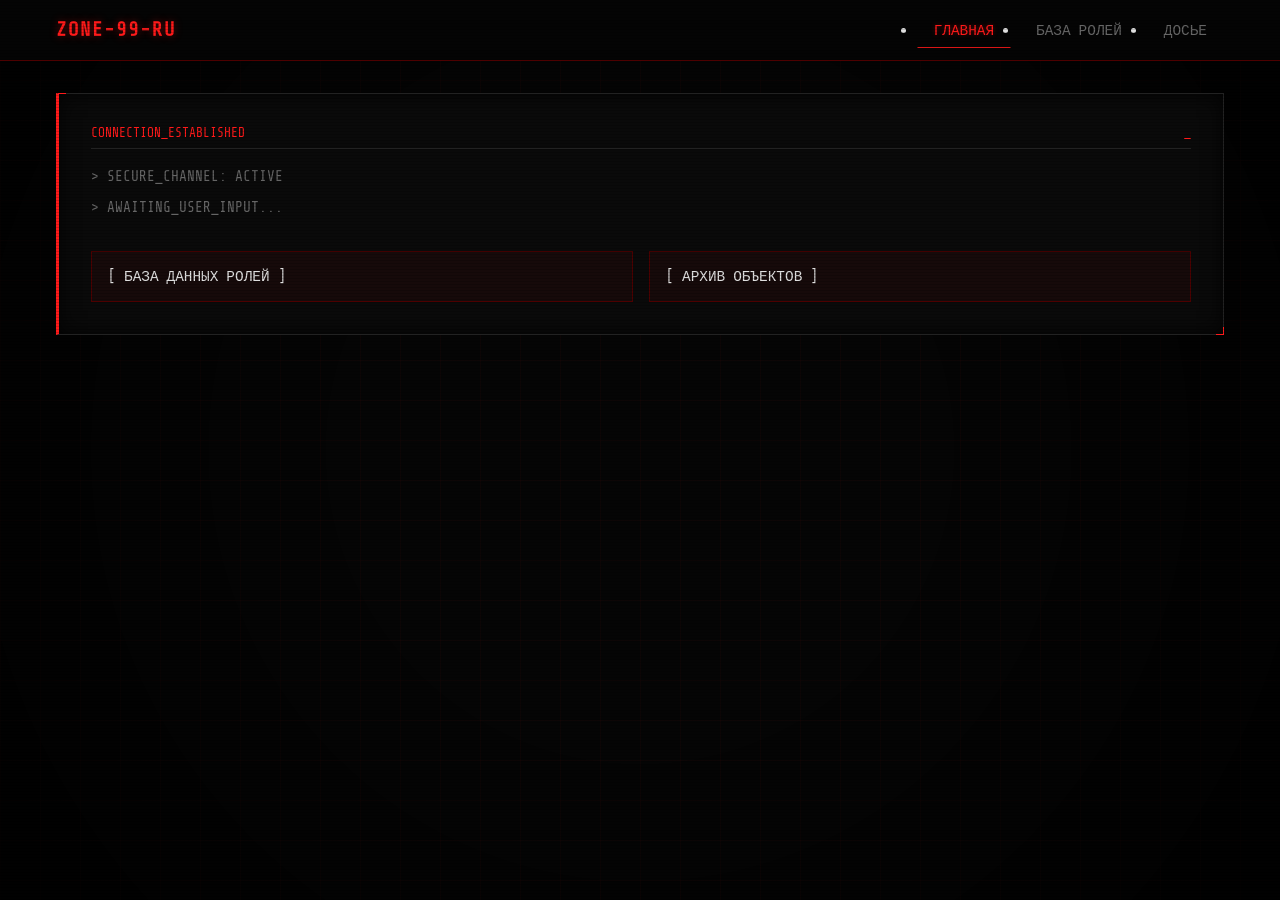
==== index.html @ b1416a74 "Add files via upload" ====
<!DOCTYPE html>
<html lang="ru">
<head>
  <meta charset="UTF-8">
  <meta name="viewport" content="width=device-width, initial-scale=1.0">
  <title>ZONE-99-RU // Терминал</title>
  <link rel="stylesheet" href="css/style.css">
  <!-- Подключение шрифта для SCI-FI стиля -->
  <link href="https://fonts.googleapis.com/css2?family=Share+Tech+Mono&display=swap" rel="stylesheet">
</head>
<body>

  <header>
    <div class="container header-inner">
      <div class="logo" data-target="home">ZONE-99-RU</div>
      <button class="menu-toggle" aria-label="Открыть меню" aria-expanded="false">≡</button>
      <nav aria-label="Основная навигация">
        <ul class="nav-list">
          <li><button class="nav-link active" data-target="home">Главная</button></li>
          <li><button class="nav-link" data-target="roles">База ролей</button></li>
          <li><button class="nav-link" data-target="dossier">Досье</button></li>
        </ul>
      </nav>
    </div>
  </header>

  <main class="container main-content">
    
    <!-- ГЛАВНАЯ -->
    <section id="home" class="page-section active">
      <div class="panel terminal-panel">
        <div class="terminal-header">
          <span>CONNECTION_ESTABLISHED</span>
          <span class="blink">_</span>
        </div>
        <div class="terminal-body">
          <p class="mono-text dim">> SECURE_CHANNEL: ACTIVE</p>
          <p class="mono-text dim">> AWAITING_USER_INPUT...</p>
          
          <div class="nav-buttons-grid">
            <button class="btn strict-btn" data-target="roles">[ БАЗА ДАННЫХ РОЛЕЙ ]</button>
            <button class="btn strict-btn" data-target="dossier">[ АРХИВ ОБЪЕКТОВ ]</button>
          </div>
        </div>
      </div>
    </section>

    <!-- СПИСОК РОЛЕЙ -->
    <section id="roles" class="page-section">
      <div class="panel">
        <h2 class="section-title">// OPERATORS_DATABASE</h2>
        <div class="list-container">
          <div class="list-item" data-target="role-details">
            <div class="list-info">
              <span class="list-id">#A7-X9</span>
              <span class="list-name">VECTOR</span>
            </div>
            <span class="list-status active-status">ONLINE</span>
          </div>
          <div class="list-item disabled">
            <div class="list-info">
              <span class="list-id">#B2-K4</span>
              <span class="list-name">ECHO</span>
            </div>
            <span class="list-status">OFFLINE</span>
          </div>
          <div class="list-item disabled">
            <div class="list-info">
              <span class="list-id">#C9-M1</span>
              <span class="list-name">CHAOS</span>
            </div>
            <span class="list-status">TERMINATED</span>
          </div>
        </div>
      </div>
    </section>

    <!-- ДЕТАЛИ РОЛИ (Слева вкладки, справа контент) -->
    <section id="role-details" class="page-section">
      <div class="panel" style="margin-bottom: var(--space-md);">
        <div style="display: flex; justify-content: space-between; align-items: center;">
          <h1 class="section-title" style="margin: 0; border: none;">OPERATOR: VECTOR</h1>
          <button class="btn strict-btn small-btn" data-target="roles">[ НАЗАД ]</button>
        </div>
      </div>

      <div class="role-layout">
        <!-- Вертикальный список вкладок слева -->
        <div class="tabs-sidebar" role="tablist" aria-label="Информация о роли">
          <button class="tab-btn active" role="tab" id="tab-1" aria-controls="panel-1" aria-selected="true">01. Общие данные</button>
          <button class="tab-btn" role="tab" id="tab-2" aria-controls="panel-2" aria-selected="false" tabindex="-1">02. Снаряжение</button>
          <button class="tab-btn" role="tab" id="tab-3" aria-controls="panel-3" aria-selected="false" tabindex="-1">03. Модификации</button>
          <button class="tab-btn" role="tab" id="tab-4" aria-controls="panel-4" aria-selected="false" tabindex="-1">04. Психопрофиль</button>
          <button class="tab-btn" role="tab" id="tab-5" aria-controls="panel-5" aria-selected="false" tabindex="-1">05. История</button>
          <button class="tab-btn" role="tab" id="tab-6" aria-controls="panel-6" aria-selected="false" tabindex="-1">06. Задачи</button>
          <button class="tab-btn" role="tab" id="tab-7" aria-controls="panel-7" aria-selected="false" tabindex="-1">07. Протоколы</button>
          <button class="tab-btn" role="tab" id="tab-8" aria-controls="panel-8" aria-selected="false" tabindex="-1">08. Связь</button>
        </div>

        <!-- Контент по центру -->
        <div class="tabs-content-area">
          <div class="tab-content active panel" role="tabpanel" id="panel-1" aria-labelledby="tab-1">
            <h2 class="section-title">// ОБЩИЕ ДАННЫЕ</h2>
            <p class="mono-text placeholder-text">[ ДАННЫЕ ОТСУТСТВУЮТ ]</p>
            <p class="mono-text placeholder-text">[ ОЖИДАНИЕ СИНХРОНИЗАЦИИ... ]</p>
          </div>
          <div class="tab-content panel" role="tabpanel" id="panel-2" aria-labelledby="tab-2" hidden>
            <h2 class="section-title">// СНАРЯЖЕНИЕ</h2>
            <p class="mono-text placeholder-text">[ ДОСТУП ЗАПРЕЩЕН ]</p>
          </div>
          <div class="tab-content panel" role="tabpanel" id="panel-3" aria-labelledby="tab-3" hidden>
            <h2 class="section-title">// МОДИФИКАЦИИ</h2>
            <p class="mono-text placeholder-text">[ ОШИБКА ЧТЕНИЯ ДАННЫХ ]</p>
          </div>
          <div class="tab-content panel" role="tabpanel" id="panel-4" aria-labelledby="tab-4" hidden>
            <h2 class="section-title">// ПСИХОПРОФИЛЬ</h2>
            <p class="mono-text placeholder-text">[ СЕКТОР ЗАСЕКРЕЧЕН ]</p>
          </div>
          <div class="tab-content panel" role="tabpanel" id="panel-5" aria-labelledby="tab-5" hidden>
            <h2 class="section-title">// ИСТОРИЯ</h2>
            <p class="mono-text placeholder-text">[ АРХИВ ПУСТ ]</p>
          </div>
          <div class="tab-content panel" role="tabpanel" id="panel-6" aria-labelledby="tab-6" hidden>
            <h2 class="section-title">// ЗАДАЧИ</h2>
            <p class="mono-text placeholder-text">[ НЕТ АКТИВНЫХ КОНТРАКТОВ ]</p>
          </div>
          <div class="tab-content panel" role="tabpanel" id="panel-7" aria-labelledby="tab-7" hidden>
            <h2 class="section-title">// ПРОТОКОЛЫ</h2>
            <p class="mono-text placeholder-text">[ ПРОТОКОЛЫ НЕ ЗАГРУЖЕНЫ ]</p>
          </div>
          <div class="tab-content panel" role="tabpanel" id="panel-8" aria-labelledby="tab-8" hidden>
            <h2 class="section-title">// СВЯЗЬ</h2>
            <p class="mono-text placeholder-text">[ КАНАЛ НЕДОСТУПЕН ]</p>
          </div>
        </div>
      </div>
    </section>

    <!-- ДОСЬЕ ОБЪЕКТА -->
    <section id="dossier" class="page-section">
      <div class="panel">
        <h2 class="section-title">// ДОСЬЕ ОБЪЕКТА</h2>
        <div class="dossier-body">
          <p class="mono-text"><span class="dim">ID:</span> [ ДАННЫЕ ОТСУТСТВУЮТ ]</p>
          <p class="mono-text"><span class="dim">КЛАСС:</span> [ ДАННЫЕ ОТСУТСТВУЮТ ]</p>
          <p class="mono-text"><span class="dim">ОПИСАНИЕ:</span> [ ФАЙЛ ПОВРЕЖДЕН ]</p>
        </div>
        <div style="margin-top: var(--space-xl);">
          <button class="btn strict-btn" data-target="home">[ ВОЗВРАТ ]</button>
        </div>
      </div>
    </section>

  </main>

  <script src="js/main.js"></script>
</body>
</html>
---- css/style.css ----
@import url('https://fonts.googleapis.com/css2?family=Share+Tech+Mono&display=swap');

:root {
  --bg-base: #050505;
  --bg-panel: #0a0a0a;
  --border-color: #222;
  
  /* SCI-FI / Cyberpunk палитра */
  --accent-main: #ff1a1a;
  --accent-glow: rgba(255, 26, 26, 0.4);
  --accent-dim: #4d0000;
  
  --text-primary: #e0e0e0;
  --text-secondary: #666;
  
  --space-sm: 0.5rem;
  --space-md: 1rem;
  --space-lg: 2rem;
  
  --font-mono: 'Share Tech Mono', 'Courier New', monospace;
  --transition: all 0.2s ease-in-out;
}

*, *::before, *::after {
  box-sizing: border-box;
  margin: 0;
  padding: 0;
}

body {
  background-color: var(--bg-base);
  color: var(--text-primary);
  font-family: var(--font-mono);
  min-height: 100vh;
  display: flex;
  flex-direction: column;
  overflow-x: hidden;
  /* Текстура линий и фоновый шум */
  background-image: 
    linear-gradient(rgba(255, 26, 26, 0.03) 1px, transparent 1px),
    linear-gradient(90deg, rgba(255, 26, 26, 0.03) 1px, transparent 1px);
  background-size: 40px 40px;
  position: relative;
}

/* Пульсация фона (очень легкая) */
body::before {
  content: "";
  position: fixed;
  inset: 0;
  background: radial-gradient(circle at 50% 50%, transparent 40%, rgba(0,0,0,0.8) 100%);
  pointer-events: none;
  z-index: 1;
  animation: bgPulse 4s infinite alternate;
}

@keyframes bgPulse {
  0% { opacity: 0.7; }
  100% { opacity: 1; }
}

/* Сканлайны */
body::after {
  content: "";
  position: fixed;
  inset: 0;
  pointer-events: none;
  background: repeating-linear-gradient(
    0deg,
    rgba(0, 0, 0, 0.15),
    rgba(0, 0, 0, 0.15) 1px,
    transparent 1px,
    transparent 3px
  );
  z-index: 999;
}

.container {
  max-width: 1200px;
  margin: 0 auto;
  padding: 0 var(--space-md);
  width: 100%;
  position: relative;
  z-index: 2;
}

/* Header */
header {
  border-bottom: 1px solid var(--accent-dim);
  background: rgba(5, 5, 5, 0.9);
  position: sticky;
  top: 0;
  z-index: 100;
  backdrop-filter: blur(5px);
}

.header-inner {
  display: flex;
  justify-content: space-between;
  align-items: center;
  height: 60px;
}

.logo {
  font-size: 1.2rem;
  font-weight: 700;
  letter-spacing: 2px;
  color: var(--accent-main);
  text-shadow: 0 0 8px var(--accent-glow);
  cursor: pointer;
}

.nav-list {
  display: flex;
  gap: var(--space-sm);
}

.nav-link {
  background: none;
  border: 1px solid transparent;
  color: var(--text-secondary);
  font-family: var(--font-mono);
  font-size: 0.9rem;
  text-transform: uppercase;
  cursor: pointer;
  padding: var(--space-sm) var(--space-md);
  transition: var(--transition);
}

.nav-link:hover, .nav-link.active {
  color: var(--accent-main);
  border-bottom: 1px solid var(--accent-main);
  text-shadow: 0 0 5px var(--accent-glow);
}

.menu-toggle {
  display: none;
  background: none;
  border: none;
  color: var(--accent-main);
  font-size: 1.5rem;
  cursor: pointer;
}

/* Основной контент */
.main-content {
  flex: 1;
  padding: var(--space-lg) var(--space-md);
}

.page-section {
  display: none;
  animation: fadeIn 0.3s ease;
}

.page-section.active {
  display: block;
}

@keyframes fadeIn {
  from { opacity: 0; transform: translateY(5px); }
  to { opacity: 1; transform: translateY(0); }
}

/* Панели */
.panel {
  background: var(--bg-panel);
  border: 1px solid var(--border-color);
  padding: var(--space-lg);
  position: relative;
  box-shadow: inset 0 0 20px rgba(0,0,0,0.8);
}

/* HUD Уголки */
.panel::before, .panel::after {
  content: '';
  position: absolute;
  width: 8px;
  height: 8px;
  border: 1px solid var(--accent-main);
  transition: var(--transition);
}
.panel::before { top: -1px; left: -1px; border-right: none; border-bottom: none; }
.panel::after { bottom: -1px; right: -1px; border-left: none; border-top: none; }

.terminal-panel {
  border-left: 3px solid var(--accent-main);
}

.terminal-header {
  border-bottom: 1px solid var(--border-color);
  padding-bottom: var(--space-sm);
  margin-bottom: var(--space-md);
  font-size: 0.8rem;
  color: var(--accent-main);
  display: flex;
  justify-content: space-between;
}

.section-title {
  font-size: 1rem;
  color: var(--accent-main);
  border-bottom: 1px solid var(--accent-dim);
  padding-bottom: var(--space-sm);
  margin-bottom: var(--space-md);
  letter-spacing: 1px;
  text-transform: uppercase;
}

.mono-text { font-size: 0.9rem; margin-bottom: var(--space-sm); line-height: 1.6; }
.dim { color: var(--text-secondary); }
.placeholder-text { color: var(--accent-dim); font-style: italic; }
.blink { animation: blink 1s step-end infinite; }
@keyframes blink { 50% { opacity: 0; } }

/* Кнопки */
.nav-buttons-grid {
  display: grid;
  grid-template-columns: repeat(auto-fit, minmax(250px, 1fr));
  gap: var(--space-md);
  margin-top: var(--space-lg);
}

.btn {
  background: rgba(255, 26, 26, 0.05);
  color: var(--text-primary);
  font-family: var(--font-mono);
  font-size: 0.9rem;
  text-transform: uppercase;
  padding: var(--space-md);
  border: 1px solid var(--accent-dim);
  cursor: pointer;
  transition: var(--transition);
  text-align: left;
}

.btn:hover:not(:disabled), .btn:focus-visible {
  border-color: var(--accent-main);
  background: rgba(255, 26, 26, 0.15);
  color: #fff;
  box-shadow: 0 0 10px var(--accent-glow);
}

.small-btn {
  padding: var(--space-sm) var(--space-md);
  font-size: 0.8rem;
}

/* Списки (Роли) */
.list-container {
  display: flex;
  flex-direction: column;
  gap: 2px;
}

.list-item {
  display: flex;
  justify-content: space-between;
  align-items: center;
  padding: var(--space-md);
  background: var(--bg-base);
  border: 1px solid var(--border-color);
  cursor: pointer;
  transition: var(--transition);
}

.list-item:hover:not(.disabled) {
  border-color: var(--accent-main);
  background: rgba(255,26,26,0.05);
}

.list-item.disabled { opacity: 0.5; cursor: default; }

.list-info { display: flex; gap: var(--space-md); }
.list-id { color: var(--text-secondary); width: 80px; }
.list-name { color: var(--text-primary); }
.list-status { font-size: 0.8rem; color: var(--text-secondary); }
.active-status { color: var(--accent-main); text-shadow: 0 0 5px var(--accent-glow); }

/* --- ВЕРТИКАЛЬНЫЕ ВКЛАДКИ --- */
.role-layout {
  display: grid;
  grid-template-columns: 280px 1fr; /* Слева вкладки, справа контент */
  gap: var(--space-md);
  align-items: start;
}

.tabs-sidebar {
  display: flex;
  flex-direction: column;
  gap: 4px;
}

.tab-btn {
  background: var(--bg-panel);
  border: 1px solid var(--border-color);
  border-left: 3px solid transparent;
  color: var(--text-secondary);
  font-family: var(--font-mono);
  font-size: 0.85rem;
  padding: var(--space-sm) var(--space-md);
  cursor: pointer;
  transition: var(--transition);
  text-align: left;
}

.tab-btn:hover {
  color: var(--text-primary);
  background: rgba(255,255,255,0.02);
}

.tab-btn[aria-selected="true"] {
  color: var(--accent-main);
  border-color: var(--border-color);
  border-left-color: var(--accent-main);
  background: rgba(255, 26, 26, 0.05);
  text-shadow: 0 0 5px var(--accent-glow);
}

.tabs-content-area {
  min-height: 300px;
}

.tab-content {
  display: none;
  animation: fadeIn 0.3s ease;
}

.tab-content.active {
  display: block;
}

/* Адаптивность */
@media (max-width: 768px) {
  .role-layout {
    grid-template-columns: 1fr; /* На мобильных вкладки сверху */
  }
  .tabs-sidebar {
    flex-direction: row;
    overflow-x: auto;
    padding-bottom: 5px;
  }
  .tab-btn {
    white-space: nowrap;
    border-left: 1px solid var(--border-color);
    border-bottom: 3px solid transparent;
  }
  .tab-btn[aria-selected="true"] {
    border-left-color: var(--border-color);
    border-bottom-color: var(--accent-main);
  }
  
  .menu-toggle { display: block; }
  .nav-list {
    display: none;
    flex-direction: column;
    position: absolute;
    top: 60px; left: 0; right: 0;
    background: var(--bg-base);
    border-bottom: 1px solid var(--border-color);
    padding: var(--space-md);
  }
  .nav-list.open { display: flex; }
}

@media (prefers-reduced-motion: reduce) {
  body::before { animation: none; }
  *, *::before, *::after {
    animation-duration: 0.01ms !important;
    transition-duration: 0.01ms !important;
  }
}
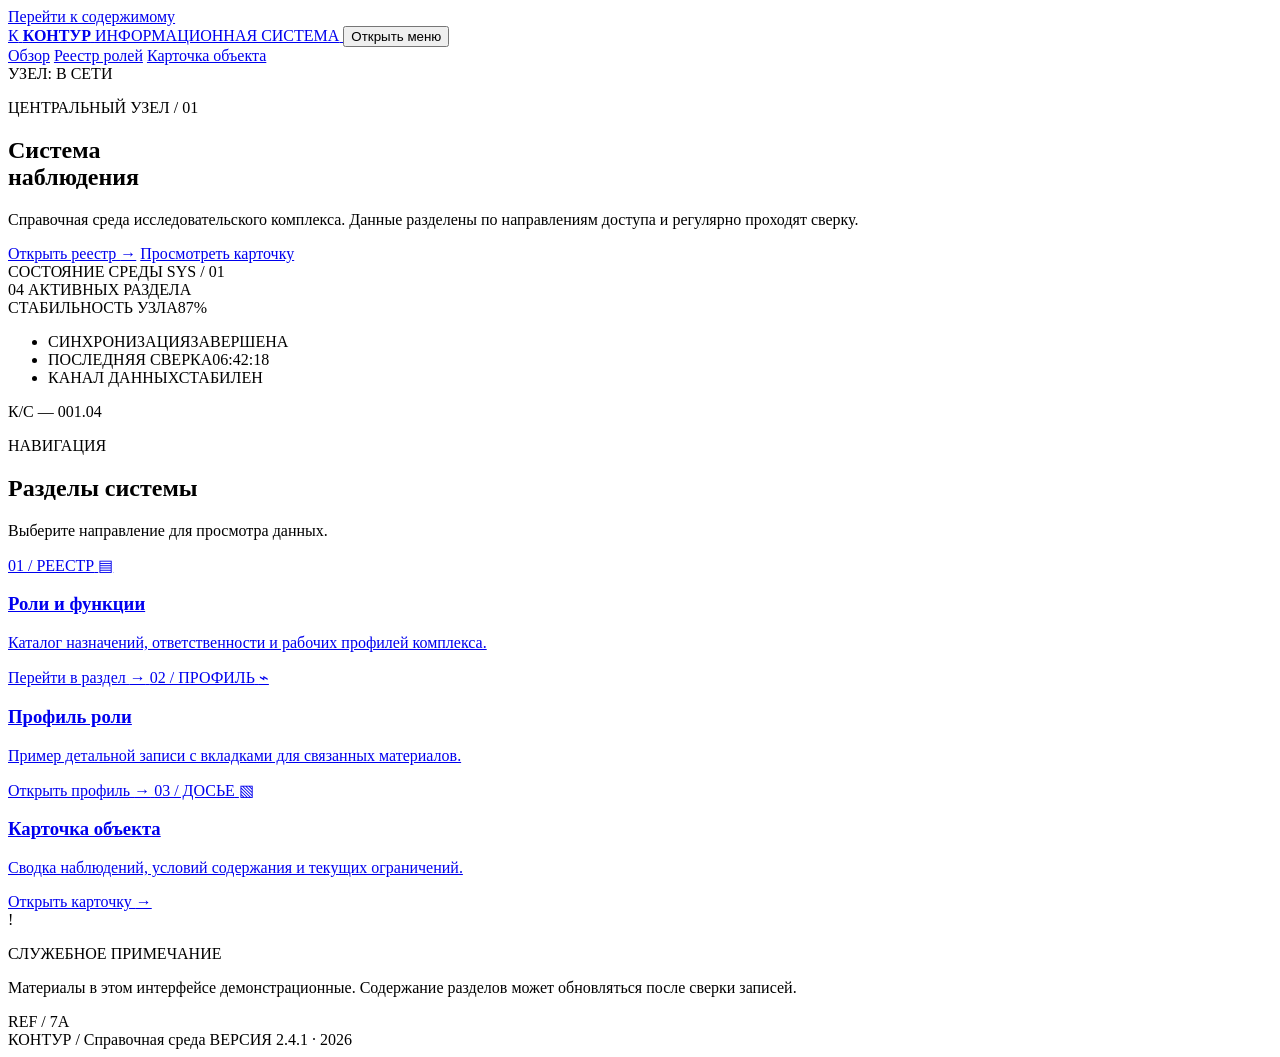
==== commit 60efd6f5: "Версия 1" ====
--- a/index.html
+++ b/index.html
@@ -1,158 +1,140 @@
-<!DOCTYPE html>
+<!doctype html>
 <html lang="ru">
 <head>
-  <meta charset="UTF-8">
-  <meta name="viewport" content="width=device-width, initial-scale=1.0">
-  <title>ZONE-99-RU // Терминал</title>
-  <link rel="stylesheet" href="css/style.css">
-  <!-- Подключение шрифта для SCI-FI стиля -->
-  <link href="https://fonts.googleapis.com/css2?family=Share+Tech+Mono&display=swap" rel="stylesheet">
+  <meta charset="utf-8">
+  <meta name="viewport" content="width=device-width, initial-scale=1">
+  <meta name="theme-color" content="#090909">
+  <meta name="description" content="Справочная система исследовательского комплекса «Контур».">
+  <title>Контур — центральный узел</title>
+  <link rel="stylesheet" href="css/styles.css">
+  <script src="js/app.js" defer></script>
 </head>
 <body>
+  <a class="skip-link" href="#main">Перейти к содержимому</a>
 
-  <header>
-    <div class="container header-inner">
-      <div class="logo" data-target="home">ZONE-99-RU</div>
-      <button class="menu-toggle" aria-label="Открыть меню" aria-expanded="false">≡</button>
-      <nav aria-label="Основная навигация">
-        <ul class="nav-list">
-          <li><button class="nav-link active" data-target="home">Главная</button></li>
-          <li><button class="nav-link" data-target="roles">База ролей</button></li>
-          <li><button class="nav-link" data-target="dossier">Досье</button></li>
-        </ul>
-      </nav>
+  <header class="site-header">
+    <a class="brand" href="index.html" aria-label="Контур — главная">
+      <span class="brand__mark" aria-hidden="true">К</span>
+      <span class="brand__text">
+        <strong>КОНТУР</strong>
+        <span>ИНФОРМАЦИОННАЯ СИСТЕМА</span>
+      </span>
+    </a>
+
+    <button class="menu-toggle" type="button" aria-expanded="false" aria-controls="primary-nav">
+      <span class="menu-toggle__icon" aria-hidden="true"></span>
+      <span class="sr-only">Открыть меню</span>
+    </button>
+
+    <nav class="site-nav" id="primary-nav" aria-label="Основная навигация">
+      <a class="site-nav__link is-current" href="index.html" aria-current="page">Обзор</a>
+      <a class="site-nav__link" href="roles.html">Реестр ролей</a>
+      <a class="site-nav__link" href="object.html">Карточка объекта</a>
+    </nav>
+
+    <div class="header-status">
+      <span class="status-dot" aria-hidden="true"></span>
+      <span>УЗЕЛ: В СЕТИ</span>
     </div>
   </header>
 
-  <main class="container main-content">
-    
-    <!-- ГЛАВНАЯ -->
-    <section id="home" class="page-section active">
-      <div class="panel terminal-panel">
-        <div class="terminal-header">
-          <span>CONNECTION_ESTABLISHED</span>
-          <span class="blink">_</span>
+  <main id="main">
+    <section class="hero page-shell">
+      <div class="hero__content">
+        <p class="eyebrow"><span class="eyebrow__line"></span> ЦЕНТРАЛЬНЫЙ УЗЕЛ / 01</p>
+        <h1>Система<br><span class="text-accent">наблюдения</span></h1>
+        <p class="hero__lead">
+          Справочная среда исследовательского комплекса. Данные разделены по
+          направлениям доступа и регулярно проходят сверку.
+        </p>
+        <div class="hero__actions">
+          <a class="button button--primary" href="roles.html">Открыть реестр <span aria-hidden="true">→</span></a>
+          <a class="button button--quiet" href="object.html">Просмотреть карточку</a>
         </div>
-        <div class="terminal-body">
-          <p class="mono-text dim">> SECURE_CHANNEL: ACTIVE</p>
-          <p class="mono-text dim">> AWAITING_USER_INPUT...</p>
-          
-          <div class="nav-buttons-grid">
-            <button class="btn strict-btn" data-target="roles">[ БАЗА ДАННЫХ РОЛЕЙ ]</button>
-            <button class="btn strict-btn" data-target="dossier">[ АРХИВ ОБЪЕКТОВ ]</button>
-          </div>
+      </div>
+
+      <aside class="hero-panel panel" aria-label="Состояние системы">
+        <div class="panel__topline">
+          <span>СОСТОЯНИЕ СРЕДЫ</span>
+          <span class="mono">SYS / 01</span>
         </div>
+        <div class="system-readout">
+          <span class="system-readout__value">04</span>
+          <span class="system-readout__label">АКТИВНЫХ РАЗДЕЛА</span>
+        </div>
+        <div class="meter" role="img" aria-label="Стабильность узла: 87 процентов">
+          <div class="meter__labels"><span>СТАБИЛЬНОСТЬ УЗЛА</span><span>87%</span></div>
+          <div class="meter__track"><span style="width: 87%"></span></div>
+        </div>
+        <ul class="status-list">
+          <li><span>СИНХРОНИЗАЦИЯ</span><span class="status-value">ЗАВЕРШЕНА</span></li>
+          <li><span>ПОСЛЕДНЯЯ СВЕРКА</span><span class="status-value">06:42:18</span></li>
+          <li><span>КАНАЛ ДАННЫХ</span><span class="status-value">СТАБИЛЕН</span></li>
+        </ul>
+        <span class="corner corner--tl" aria-hidden="true"></span>
+        <span class="corner corner--br" aria-hidden="true"></span>
+      </aside>
+
+      <div class="hero__index mono" aria-hidden="true">К/С — 001.04</div>
+    </section>
+
+    <section class="page-shell section-block" aria-labelledby="sections-title">
+      <div class="section-heading">
+        <div>
+          <p class="eyebrow"><span class="eyebrow__line"></span> НАВИГАЦИЯ</p>
+          <h2 id="sections-title">Разделы системы</h2>
+        </div>
+        <p class="section-heading__note">Выберите направление для просмотра данных.</p>
+      </div>
+
+      <div class="feature-grid">
+        <a class="feature-card panel" href="roles.html">
+          <span class="feature-card__number mono">01 / РЕЕСТР</span>
+          <span class="feature-card__icon" aria-hidden="true">▤</span>
+          <h3>Роли и функции</h3>
+          <p>Каталог назначений, ответственности и рабочих профилей комплекса.</p>
+          <span class="feature-card__link">Перейти в раздел <span aria-hidden="true">→</span></span>
+          <span class="corner corner--tl" aria-hidden="true"></span>
+          <span class="corner corner--br" aria-hidden="true"></span>
+        </a>
+
+        <a class="feature-card panel" href="role.html">
+          <span class="feature-card__number mono">02 / ПРОФИЛЬ</span>
+          <span class="feature-card__icon" aria-hidden="true">⌁</span>
+          <h3>Профиль роли</h3>
+          <p>Пример детальной записи с вкладками для связанных материалов.</p>
+          <span class="feature-card__link">Открыть профиль <span aria-hidden="true">→</span></span>
+          <span class="corner corner--tl" aria-hidden="true"></span>
+          <span class="corner corner--br" aria-hidden="true"></span>
+        </a>
+
+        <a class="feature-card panel" href="object.html">
+          <span class="feature-card__number mono">03 / ДОСЬЕ</span>
+          <span class="feature-card__icon" aria-hidden="true">▧</span>
+          <h3>Карточка объекта</h3>
+          <p>Сводка наблюдений, условий содержания и текущих ограничений.</p>
+          <span class="feature-card__link">Открыть карточку <span aria-hidden="true">→</span></span>
+          <span class="corner corner--tl" aria-hidden="true"></span>
+          <span class="corner corner--br" aria-hidden="true"></span>
+        </a>
       </div>
     </section>
 
-    <!-- СПИСОК РОЛЕЙ -->
-    <section id="roles" class="page-section">
-      <div class="panel">
-        <h2 class="section-title">// OPERATORS_DATABASE</h2>
-        <div class="list-container">
-          <div class="list-item" data-target="role-details">
-            <div class="list-info">
-              <span class="list-id">#A7-X9</span>
-              <span class="list-name">VECTOR</span>
-            </div>
-            <span class="list-status active-status">ONLINE</span>
-          </div>
-          <div class="list-item disabled">
-            <div class="list-info">
-              <span class="list-id">#B2-K4</span>
-              <span class="list-name">ECHO</span>
-            </div>
-            <span class="list-status">OFFLINE</span>
-          </div>
-          <div class="list-item disabled">
-            <div class="list-info">
-              <span class="list-id">#C9-M1</span>
-              <span class="list-name">CHAOS</span>
-            </div>
-            <span class="list-status">TERMINATED</span>
-          </div>
+    <section class="page-shell section-block">
+      <div class="notice panel">
+        <span class="notice__mark" aria-hidden="true">!</span>
+        <div>
+          <p class="eyebrow">СЛУЖЕБНОЕ ПРИМЕЧАНИЕ</p>
+          <p>Материалы в этом интерфейсе демонстрационные. Содержание разделов может обновляться после сверки записей.</p>
         </div>
+        <span class="mono notice__ref">REF / 7A</span>
       </div>
     </section>
-
-    <!-- ДЕТАЛИ РОЛИ (Слева вкладки, справа контент) -->
-    <section id="role-details" class="page-section">
-      <div class="panel" style="margin-bottom: var(--space-md);">
-        <div style="display: flex; justify-content: space-between; align-items: center;">
-          <h1 class="section-title" style="margin: 0; border: none;">OPERATOR: VECTOR</h1>
-          <button class="btn strict-btn small-btn" data-target="roles">[ НАЗАД ]</button>
-        </div>
-      </div>
-
-      <div class="role-layout">
-        <!-- Вертикальный список вкладок слева -->
-        <div class="tabs-sidebar" role="tablist" aria-label="Информация о роли">
-          <button class="tab-btn active" role="tab" id="tab-1" aria-controls="panel-1" aria-selected="true">01. Общие данные</button>
-          <button class="tab-btn" role="tab" id="tab-2" aria-controls="panel-2" aria-selected="false" tabindex="-1">02. Снаряжение</button>
-          <button class="tab-btn" role="tab" id="tab-3" aria-controls="panel-3" aria-selected="false" tabindex="-1">03. Модификации</button>
-          <button class="tab-btn" role="tab" id="tab-4" aria-controls="panel-4" aria-selected="false" tabindex="-1">04. Психопрофиль</button>
-          <button class="tab-btn" role="tab" id="tab-5" aria-controls="panel-5" aria-selected="false" tabindex="-1">05. История</button>
-          <button class="tab-btn" role="tab" id="tab-6" aria-controls="panel-6" aria-selected="false" tabindex="-1">06. Задачи</button>
-          <button class="tab-btn" role="tab" id="tab-7" aria-controls="panel-7" aria-selected="false" tabindex="-1">07. Протоколы</button>
-          <button class="tab-btn" role="tab" id="tab-8" aria-controls="panel-8" aria-selected="false" tabindex="-1">08. Связь</button>
-        </div>
-
-        <!-- Контент по центру -->
-        <div class="tabs-content-area">
-          <div class="tab-content active panel" role="tabpanel" id="panel-1" aria-labelledby="tab-1">
-            <h2 class="section-title">// ОБЩИЕ ДАННЫЕ</h2>
-            <p class="mono-text placeholder-text">[ ДАННЫЕ ОТСУТСТВУЮТ ]</p>
-            <p class="mono-text placeholder-text">[ ОЖИДАНИЕ СИНХРОНИЗАЦИИ... ]</p>
-          </div>
-          <div class="tab-content panel" role="tabpanel" id="panel-2" aria-labelledby="tab-2" hidden>
-            <h2 class="section-title">// СНАРЯЖЕНИЕ</h2>
-            <p class="mono-text placeholder-text">[ ДОСТУП ЗАПРЕЩЕН ]</p>
-          </div>
-          <div class="tab-content panel" role="tabpanel" id="panel-3" aria-labelledby="tab-3" hidden>
-            <h2 class="section-title">// МОДИФИКАЦИИ</h2>
-            <p class="mono-text placeholder-text">[ ОШИБКА ЧТЕНИЯ ДАННЫХ ]</p>
-          </div>
-          <div class="tab-content panel" role="tabpanel" id="panel-4" aria-labelledby="tab-4" hidden>
-            <h2 class="section-title">// ПСИХОПРОФИЛЬ</h2>
-            <p class="mono-text placeholder-text">[ СЕКТОР ЗАСЕКРЕЧЕН ]</p>
-          </div>
-          <div class="tab-content panel" role="tabpanel" id="panel-5" aria-labelledby="tab-5" hidden>
-            <h2 class="section-title">// ИСТОРИЯ</h2>
-            <p class="mono-text placeholder-text">[ АРХИВ ПУСТ ]</p>
-          </div>
-          <div class="tab-content panel" role="tabpanel" id="panel-6" aria-labelledby="tab-6" hidden>
-            <h2 class="section-title">// ЗАДАЧИ</h2>
-            <p class="mono-text placeholder-text">[ НЕТ АКТИВНЫХ КОНТРАКТОВ ]</p>
-          </div>
-          <div class="tab-content panel" role="tabpanel" id="panel-7" aria-labelledby="tab-7" hidden>
-            <h2 class="section-title">// ПРОТОКОЛЫ</h2>
-            <p class="mono-text placeholder-text">[ ПРОТОКОЛЫ НЕ ЗАГРУЖЕНЫ ]</p>
-          </div>
-          <div class="tab-content panel" role="tabpanel" id="panel-8" aria-labelledby="tab-8" hidden>
-            <h2 class="section-title">// СВЯЗЬ</h2>
-            <p class="mono-text placeholder-text">[ КАНАЛ НЕДОСТУПЕН ]</p>
-          </div>
-        </div>
-      </div>
-    </section>
-
-    <!-- ДОСЬЕ ОБЪЕКТА -->
-    <section id="dossier" class="page-section">
-      <div class="panel">
-        <h2 class="section-title">// ДОСЬЕ ОБЪЕКТА</h2>
-        <div class="dossier-body">
-          <p class="mono-text"><span class="dim">ID:</span> [ ДАННЫЕ ОТСУТСТВУЮТ ]</p>
-          <p class="mono-text"><span class="dim">КЛАСС:</span> [ ДАННЫЕ ОТСУТСТВУЮТ ]</p>
-          <p class="mono-text"><span class="dim">ОПИСАНИЕ:</span> [ ФАЙЛ ПОВРЕЖДЕН ]</p>
-        </div>
-        <div style="margin-top: var(--space-xl);">
-          <button class="btn strict-btn" data-target="home">[ ВОЗВРАТ ]</button>
-        </div>
-      </div>
-    </section>
-
   </main>
 
-  <script src="js/main.js"></script>
+  <footer class="site-footer page-shell">
+    <span>КОНТУР <span class="footer-muted">/ Справочная среда</span></span>
+    <span class="mono">ВЕРСИЯ 2.4.1 <span class="footer-muted">·</span> <span id="current-year">2026</span></span>
+  </footer>
 </body>
 </html>
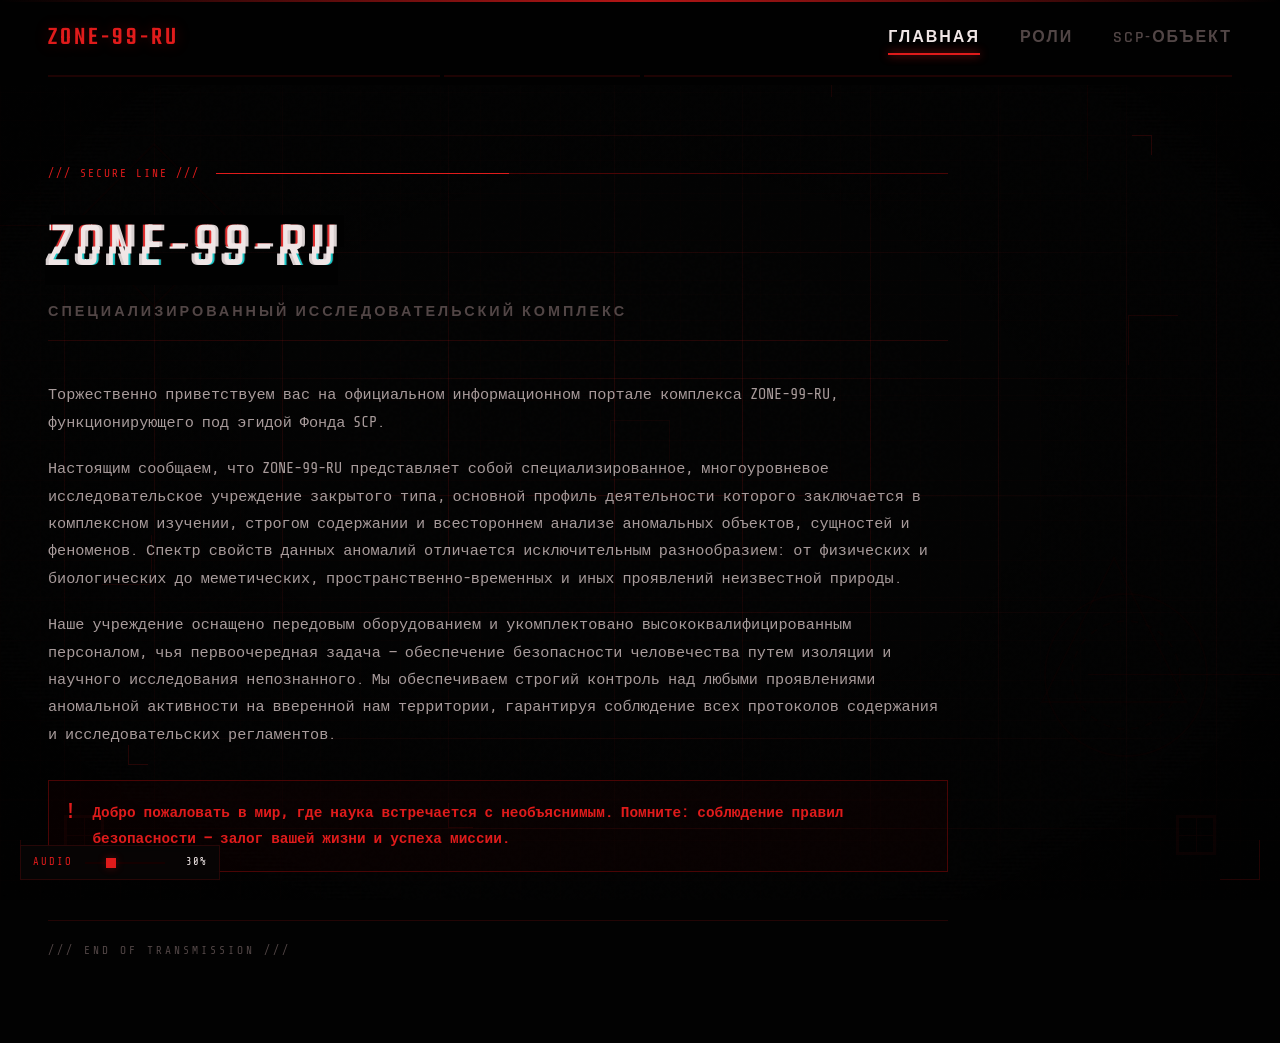
==== commit 83242749: "Add files via upload" ====
--- a/index.html
+++ b/index.html
@@ -1,140 +1,239 @@
-<!doctype html>
+<!DOCTYPE html>
 <html lang="ru">
 <head>
-  <meta charset="utf-8">
-  <meta name="viewport" content="width=device-width, initial-scale=1">
-  <meta name="theme-color" content="#090909">
-  <meta name="description" content="Справочная система исследовательского комплекса «Контур».">
-  <title>Контур — центральный узел</title>
-  <link rel="stylesheet" href="css/styles.css">
-  <script src="js/app.js" defer></script>
+    <meta charset="UTF-8">
+    <meta name="viewport" content="width=device-width, initial-scale=1.0">
+    <title>ZONE-99-RU // TERMINAL</title>
+    <link rel="icon" type="image/png" href="image-logo.png">
+    <link rel="stylesheet" href="style.css">
+    <link rel="preconnect" href="https://fonts.googleapis.com">
+    <link rel="preconnect" href="https://fonts.gstatic.com" crossorigin>
+    <link href="https://fonts.googleapis.com/css2?family=Rajdhani:wght@400;500;600;700&family=Share+Tech+Mono&family=Teko:wght@300;400;500;600;700&display=swap" rel="stylesheet">
 </head>
 <body>
-  <a class="skip-link" href="#main">Перейти к содержимому</a>
-
-  <header class="site-header">
-    <a class="brand" href="index.html" aria-label="Контур — главная">
-      <span class="brand__mark" aria-hidden="true">К</span>
-      <span class="brand__text">
-        <strong>КОНТУР</strong>
-        <span>ИНФОРМАЦИОННАЯ СИСТЕМА</span>
-      </span>
-    </a>
-
-    <button class="menu-toggle" type="button" aria-expanded="false" aria-controls="primary-nav">
-      <span class="menu-toggle__icon" aria-hidden="true"></span>
-      <span class="sr-only">Открыть меню</span>
-    </button>
-
-    <nav class="site-nav" id="primary-nav" aria-label="Основная навигация">
-      <a class="site-nav__link is-current" href="index.html" aria-current="page">Обзор</a>
-      <a class="site-nav__link" href="roles.html">Реестр ролей</a>
-      <a class="site-nav__link" href="object.html">Карточка объекта</a>
-    </nav>
-
-    <div class="header-status">
-      <span class="status-dot" aria-hidden="true"></span>
-      <span>УЗЕЛ: В СЕТИ</span>
-    </div>
-  </header>
-
-  <main id="main">
-    <section class="hero page-shell">
-      <div class="hero__content">
-        <p class="eyebrow"><span class="eyebrow__line"></span> ЦЕНТРАЛЬНЫЙ УЗЕЛ / 01</p>
-        <h1>Система<br><span class="text-accent">наблюдения</span></h1>
-        <p class="hero__lead">
-          Справочная среда исследовательского комплекса. Данные разделены по
-          направлениям доступа и регулярно проходят сверку.
-        </p>
-        <div class="hero__actions">
-          <a class="button button--primary" href="roles.html">Открыть реестр <span aria-hidden="true">→</span></a>
-          <a class="button button--quiet" href="object.html">Просмотреть карточку</a>
-        </div>
-      </div>
-
-      <aside class="hero-panel panel" aria-label="Состояние системы">
-        <div class="panel__topline">
-          <span>СОСТОЯНИЕ СРЕДЫ</span>
-          <span class="mono">SYS / 01</span>
-        </div>
-        <div class="system-readout">
-          <span class="system-readout__value">04</span>
-          <span class="system-readout__label">АКТИВНЫХ РАЗДЕЛА</span>
-        </div>
-        <div class="meter" role="img" aria-label="Стабильность узла: 87 процентов">
-          <div class="meter__labels"><span>СТАБИЛЬНОСТЬ УЗЛА</span><span>87%</span></div>
-          <div class="meter__track"><span style="width: 87%"></span></div>
-        </div>
-        <ul class="status-list">
-          <li><span>СИНХРОНИЗАЦИЯ</span><span class="status-value">ЗАВЕРШЕНА</span></li>
-          <li><span>ПОСЛЕДНЯЯ СВЕРКА</span><span class="status-value">06:42:18</span></li>
-          <li><span>КАНАЛ ДАННЫХ</span><span class="status-value">СТАБИЛЕН</span></li>
-        </ul>
-        <span class="corner corner--tl" aria-hidden="true"></span>
-        <span class="corner corner--br" aria-hidden="true"></span>
-      </aside>
-
-      <div class="hero__index mono" aria-hidden="true">К/С — 001.04</div>
-    </section>
-
-    <section class="page-shell section-block" aria-labelledby="sections-title">
-      <div class="section-heading">
-        <div>
-          <p class="eyebrow"><span class="eyebrow__line"></span> НАВИГАЦИЯ</p>
-          <h2 id="sections-title">Разделы системы</h2>
-        </div>
-        <p class="section-heading__note">Выберите направление для просмотра данных.</p>
-      </div>
-
-      <div class="feature-grid">
-        <a class="feature-card panel" href="roles.html">
-          <span class="feature-card__number mono">01 / РЕЕСТР</span>
-          <span class="feature-card__icon" aria-hidden="true">▤</span>
-          <h3>Роли и функции</h3>
-          <p>Каталог назначений, ответственности и рабочих профилей комплекса.</p>
-          <span class="feature-card__link">Перейти в раздел <span aria-hidden="true">→</span></span>
-          <span class="corner corner--tl" aria-hidden="true"></span>
-          <span class="corner corner--br" aria-hidden="true"></span>
-        </a>
-
-        <a class="feature-card panel" href="role.html">
-          <span class="feature-card__number mono">02 / ПРОФИЛЬ</span>
-          <span class="feature-card__icon" aria-hidden="true">⌁</span>
-          <h3>Профиль роли</h3>
-          <p>Пример детальной записи с вкладками для связанных материалов.</p>
-          <span class="feature-card__link">Открыть профиль <span aria-hidden="true">→</span></span>
-          <span class="corner corner--tl" aria-hidden="true"></span>
-          <span class="corner corner--br" aria-hidden="true"></span>
-        </a>
-
-        <a class="feature-card panel" href="object.html">
-          <span class="feature-card__number mono">03 / ДОСЬЕ</span>
-          <span class="feature-card__icon" aria-hidden="true">▧</span>
-          <h3>Карточка объекта</h3>
-          <p>Сводка наблюдений, условий содержания и текущих ограничений.</p>
-          <span class="feature-card__link">Открыть карточку <span aria-hidden="true">→</span></span>
-          <span class="corner corner--tl" aria-hidden="true"></span>
-          <span class="corner corner--br" aria-hidden="true"></span>
-        </a>
-      </div>
-    </section>
-
-    <section class="page-shell section-block">
-      <div class="notice panel">
-        <span class="notice__mark" aria-hidden="true">!</span>
-        <div>
-          <p class="eyebrow">СЛУЖЕБНОЕ ПРИМЕЧАНИЕ</p>
-          <p>Материалы в этом интерфейсе демонстрационные. Содержание разделов может обновляться после сверки записей.</p>
-        </div>
-        <span class="mono notice__ref">REF / 7A</span>
-      </div>
-    </section>
-  </main>
-
-  <footer class="site-footer page-shell">
-    <span>КОНТУР <span class="footer-muted">/ Справочная среда</span></span>
-    <span class="mono">ВЕРСИЯ 2.4.1 <span class="footer-muted">·</span> <span id="current-year">2026</span></span>
-  </footer>
+    <audio id="bg-music" loop>
+        <source src="background-music.mp3" type="audio/mpeg">
+        Ваш браузер не поддерживает аудио.
+    </audio>
+
+    <div class="audio-control" id="audio-control">
+        <div class="audio-label">AUDIO</div>
+        <input type="range" id="volume-slider" min="0" max="100" value="30" class="volume-slider">
+        <div class="volume-value" id="volume-value">30%</div>
+    </div>
+
+    <div class="hud-background" aria-hidden="true">
+        <div class="hud-grid-base"></div>
+        
+        <div class="hud-vertical-bars">
+            <div class="v-bar" style="left: 5%; animation-duration: 18s; animation-delay: 0s;"></div>
+            <div class="v-bar" style="left: 12%; animation-duration: 25s; animation-delay: -2s;"></div>
+            <div class="v-bar" style="left: 22%; animation-duration: 15s; animation-delay: -5s;"></div>
+            <div class="v-bar" style="left: 35%; animation-duration: 30s; animation-delay: -1s;"></div>
+            <div class="v-bar" style="left: 48%; animation-duration: 20s; animation-delay: -7s;"></div>
+            <div class="v-bar" style="left: 58%; animation-duration: 22s; animation-delay: -3s;"></div>
+            <div class="v-bar" style="left: 68%; animation-duration: 17s; animation-delay: -9s;"></div>
+            <div class="v-bar" style="left: 78%; animation-duration: 28s; animation-delay: -4s;"></div>
+            <div class="v-bar" style="left: 88%; animation-duration: 19s; animation-delay: -6s;"></div>
+            <div class="v-bar" style="left: 95%; animation-duration: 24s; animation-delay: -8s;"></div>
+        </div>
+
+        <div class="hud-horizontal-bars">
+            <div class="h-bar" style="top: 8%; animation-duration: 20s; animation-delay: 0s;"></div>
+            <div class="h-bar" style="top: 15%; animation-duration: 15s; animation-delay: -3s;"></div>
+            <div class="h-bar" style="top: 28%; animation-duration: 25s; animation-delay: -1s;"></div>
+            <div class="h-bar" style="top: 42%; animation-duration: 18s; animation-delay: -5s;"></div>
+            <div class="h-bar" style="top: 55%; animation-duration: 22s; animation-delay: -2s;"></div>
+            <div class="h-bar" style="top: 68%; animation-duration: 16s; animation-delay: -7s;"></div>
+            <div class="h-bar" style="top: 82%; animation-duration: 28s; animation-delay: -4s;"></div>
+            <div class="h-bar" style="top: 92%; animation-duration: 19s; animation-delay: -6s;"></div>
+        </div>
+
+        <div class="hud-crosshairs">
+            <div class="crosshair c-tl"></div>
+            <div class="crosshair c-tr"></div>
+            <div class="crosshair c-bl"></div>
+            <div class="crosshair c-br"></div>
+        </div>
+        
+        <div class="hud-angled-brackets">
+            <div class="ang-bracket ab-1"></div>
+            <div class="ang-bracket ab-2"></div>
+            <div class="ang-bracket ab-3"></div>
+        </div>
+
+        <div class="hud-glitch-bars"></div>
+        <div class="hud-noise"></div>
+        <div class="hud-scanlines"></div>
+        <div class="hud-vignette"></div>
+    </div>
+
+    <div class="hud-decorations" aria-hidden="true">
+        <div class="hud-corner top-left"></div>
+        <div class="hud-corner top-right"></div>
+        <div class="hud-corner bottom-left"></div>
+        <div class="hud-corner bottom-right"></div>
+        
+        <div class="hud-float-shape shape-1">
+            <svg viewBox="0 0 100 100"><polygon points="50,5 95,50 50,95 5,50" fill="none" stroke="currentColor" stroke-width="1"/></svg>
+        </div>
+        <div class="hud-float-shape shape-2">
+            <svg viewBox="0 0 100 100"><circle cx="50" cy="50" r="45" fill="none" stroke="currentColor" stroke-width="1"/><circle cx="50" cy="50" r="30" fill="none" stroke="currentColor" stroke-width="1" stroke-dasharray="4 4"/></svg>
+        </div>
+        <div class="hud-float-shape shape-3">
+            <svg viewBox="0 0 100 100"><polygon points="50,10 90,90 10,90" fill="none" stroke="currentColor" stroke-width="1"/></svg>
+        </div>
+        
+        <div class="hud-bracket bracket-1"></div>
+        <div class="hud-bracket bracket-2"></div>
+        <div class="hud-bracket bracket-3"></div>
+        <div class="hud-bracket bracket-4"></div>
+        
+        <div class="hud-line-decor hl-1"></div>
+        <div class="hud-line-decor hl-2"></div>
+        <div class="hud-line-decor hl-3"></div>
+    </div>
+
+    <header class="main-header">
+        <div class="header-bar"></div>
+        <div class="header-content">
+            <div class="logo-area">
+                <span class="logo-text">ZONE-99-RU</span>
+            </div>
+            
+            <button class="mobile-menu-toggle" aria-label="Меню" aria-expanded="false">
+                <span class="bar"></span>
+                <span class="bar"></span>
+                <span class="bar"></span>
+            </button>
+
+            <nav class="navigation" id="navigation">
+                <ul>
+                    <li><a href="#home" class="nav-item active" data-page="home">Главная</a></li>
+                    <li><a href="#roles" class="nav-item" data-page="roles">Роли</a></li>
+                    <li><a href="#dossier" class="nav-item" data-page="dossier">SCP-объект</a></li>
+                </ul>
+            </nav>
+        </div>
+        <div class="header-decor">
+            <span class="decor-block"></span>
+            <span class="decor-block"></span>
+            <span class="decor-block"></span>
+        </div>
+    </header>
+
+    <main id="main-content">
+        <section id="page-home" class="page active">
+            <div class="hero-container">
+                <div class="hero-top-decor">
+                    <span class="hero-tag">/// SECURE LINE ///</span>
+                    <div class="hero-progress-bar"><div class="hero-progress-fill"></div></div>
+                </div>
+                
+                <h1 class="hero-title" data-text="ZONE-99-RU">ZONE-99-RU</h1>
+                <p class="hero-subtitle">СПЕЦИАЛИЗИРОВАННЫЙ ИССЛЕДОВАТЕЛЬСКИЙ КОМПЛЕКС</p>
+                
+                <div class="hero-content">
+                    <p>Торжественно приветствуем вас на официальном информационном портале комплекса ZONE-99-RU, функционирующего под эгидой Фонда SCP.</p>
+                    <p>Настоящим сообщаем, что ZONE-99-RU представляет собой специализированное, многоуровневое исследовательское учреждение закрытого типа, основной профиль деятельности которого заключается в комплексном изучении, строгом содержании и всестороннем анализе аномальных объектов, сущностей и феноменов. Спектр свойств данных аномалий отличается исключительным разнообразием: от физических и биологических до меметических, пространственно-временных и иных проявлений неизвестной природы.</p>
+                    <p>Наше учреждение оснащено передовым оборудованием и укомплектовано высококвалифицированным персоналом, чья первоочередная задача — обеспечение безопасности человечества путем изоляции и научного исследования непознанного. Мы обеспечиваем строгий контроль над любыми проявлениями аномальной активности на вверенной нам территории, гарантируя соблюдение всех протоколов содержания и исследовательских регламентов.</p>
+                    
+                    <div class="hero-warning">
+                        <div class="warning-icon">!</div>
+                        <p>Добро пожаловать в мир, где наука встречается с необъяснимым. Помните: соблюдение правил безопасности — залог вашей жизни и успеха миссии.</p>
+                    </div>
+                </div>
+                
+                <div class="hero-bottom-decor">
+                    <span class="decor-tag">/// END OF TRANSMISSION ///</span>
+                </div>
+            </div>
+        </section>
+
+        <section id="page-roles" class="page">
+            <div class="section-top">
+                <h2 class="section-heading">РЕЕСТР РОЛЕЙ</h2>
+                <div class="search-bar">
+                    <input type="text" id="search-input" placeholder="ПОИСК..." autocomplete="off">
+                    <span class="search-icon">_</span>
+                </div>
+            </div>
+            <div class="roles-list" id="roles-list"></div>
+        </section>
+
+        <section id="page-dossier" class="page">
+            <div class="dossier-wrapper">
+                <div class="dossier-topline">
+                    <span class="dossier-code">SCP-536-ZM</span>
+                    <span class="dossier-class">КЛАСС: ЕВКЛИД</span>
+                </div>
+                
+                <div class="dossier-heading">
+                    <h2>«Возвращенец»</h2>
+                </div>
+
+                <div class="dossier-body">
+                    <div class="dossier-visual">
+                        <div class="visual-scan"></div>
+                        <div class="visual-corners">
+                            <span class="corner tl"></span>
+                            <span class="corner tr"></span>
+                            <span class="corner bl"></span>
+                            <span class="corner br"></span>
+                        </div>
+                        <span class="visual-text">NO IMAGE<br>DATA</span>
+                    </div>
+                    
+                    <div class="dossier-meta">
+                        <ul class="meta-rows">
+                            <li><span class="meta-label">Объект №:</span><span class="meta-value">SCP-536-ZM</span></li>
+                            <li><span class="meta-label">Класс:</span><span class="meta-value accent">Евклид</span></li>
+                            <li><span class="meta-label">Статус:</span><span class="meta-value">Содержится</span></li>
+                            <li><span class="meta-label">Уровень угрозы:</span><span class="meta-value accent">Оранжевый</span></li>
+                            <li><span class="meta-label">Тип:</span><span class="meta-value">Гуманоид / Тауматург</span></li>
+                            <li><span class="meta-label">Зона:</span><span class="meta-value">Сектор 4-B</span></li>
+                        </ul>
+                    </div>
+                </div>
+
+                <div class="dossier-tabs">
+                    <div class="tabs-nav" role="tablist">
+                        <button class="tab-button active" role="tab" aria-selected="true" data-tab="tab-1">Условия содержания</button>
+                        <button class="tab-button" role="tab" aria-selected="false" data-tab="tab-2">Описание</button>
+                        <button class="tab-button" role="tab" aria-selected="false" data-tab="tab-3">Приложения</button>
+                    </div>
+                    <div class="tabs-content">
+                        <div class="tab-panel active" id="tab-1" role="tabpanel">
+                            <h3 class="panel-title">Особые условия содержания</h3>
+                            <p>SCP-536-ZM содержится в стандартной камере содержания гуманоидов в исследовательском секторе Зоны 99-RU. На запястьях SCP-536-ZM должны быть закреплены ЭВА-редукторы для контроля потенциала. Во время транспортировки SCP-536-ZM должен находиться в системе фиксации для гуманоидов, под постоянным наблюдением как минимум двух вооружённых охранников.</p>
+                        </div>
+                        <div class="tab-panel" id="tab-2" role="tabpanel">
+                            <h3 class="panel-title">Описание</h3>
+                            <p>SCP-536-ZM является гуманоидом-тауматургом “синего типа”, известным под именем Виталий Смирнов. Согласно государственным архивам Российской Федерации, SCP-536-ZM родился в 2010 году и проживал в городе Новосибирске, РФ вплоть до лета 2023 года, когда субъект пропал без вести в лесу близ деревни Южино, Колыванского района, Новосибирской области. SCP-536-ZM представляет собой подростка 16 лет восточнославянского происхождения, рост 185 см, вес 70 кг. Исходя из наблюдений SCP-536-ZM начинает получать отдачу от тауматических манипуляций после определённого порога, что не свойственно другим тауматургам.</p>
+                            <p>Впервые SCP-536-ZM был обнаружен в селе Чибирлей, Кузнецкий район отрядом МОГ Эпсилон 6 (“Деревенские дураки”), помогавшей отряду МОГ Ню 7 (“Удар Молота”) в нейтрализации сбежавшей при транспортировке из Зоны 7-RU в Милитаризированный Участок Биосодержания 14 особи SCP-939-143. Во время первого контакта с SCP-536-ZM были обнаружены его способности в области тауматургии. Посредством тауматических манипуляций, проходящих на первый взгляд без отдачи и видимых источников ЭВА, SCP-536-ZM смог подчинить пятерых бойцов МОГ Эпсилон 6, что привело к гибели восьми бойцов МОГ Эпсилон 6 при задержании SCP-536-ZM.</p>
+                        </div>
+                        <div class="tab-panel" id="tab-3" role="tabpanel">
+                            <h3 class="panel-title">Служебные пометки</h3>
+                            <p>Данные находятся в архиве. Требуется авторизация уровня 3 и выше.</p>
+                            <div class="access-denied">
+                                <span>ДОСТУП ЗАПРЕЩЕН</span>
+                            </div>
+                        </div>
+                    </div>
+                </div>
+            </div>
+        </section>
+    </main>
+
+    <div id="loading-screen" class="loading-screen hidden">
+        <div class="loader-box">
+            <div class="loader-text">ЗАГРУЗКА...</div>
+            <div class="loader-track"><div class="loader-fill"></div></div>
+            <div class="loader-percent">0%</div>
+        </div>
+    </div>
+
+    <script src="data.js"></script>
+    <script src="script.js"></script>
 </body>
 </html>
--- a/style.css
+++ b/style.css
@@ -0,0 +1,1197 @@
+:root {
+    --bg-color: #020202;
+    --surface-color: rgba(8, 5, 5, 0.95);
+    --elevated-color: rgba(15, 9, 9, 0.98);
+    --text-main: #a89b9b;
+    --text-dim: #524646;
+    --text-bright: #f0e6e6;
+    --accent: #e01b1b;
+    --accent-dim: #4a0505;
+    --accent-dark: #140000;
+    --accent-glow: rgba(224, 27, 27, 0.3);
+    --accent-glow-strong: rgba(224, 27, 27, 0.6);
+    --cyan: #00c4c4;
+    --border-soft: rgba(224, 27, 27, 0.15);
+    --border-hard: rgba(224, 27, 27, 0.4);
+    --font-mono: 'Share Tech Mono', monospace;
+    --font-display: 'Rajdhani', sans-serif;
+    --font-heading: 'Teko', sans-serif;
+    --ease-out: cubic-bezier(0.16, 1, 0.3, 1);
+    --transition-fast: 0.2s;
+    --transition-normal: 0.4s;
+}
+
+* {
+    box-sizing: border-box;
+    margin: 0;
+    padding: 0;
+}
+
+html {
+    scroll-behavior: smooth;
+}
+
+body {
+    background: var(--bg-color);
+    color: var(--text-main);
+    font-family: var(--font-mono);
+    min-height: 100vh;
+    display: flex;
+    flex-direction: column;
+    overflow-x: hidden;
+    line-height: 1.6;
+    -webkit-font-smoothing: antialiased;
+}
+
+::selection {
+    background: var(--accent);
+    color: #000;
+}
+
+::-webkit-scrollbar {
+    width: 4px;
+}
+::-webkit-scrollbar-track {
+    background: var(--bg-color);
+}
+::-webkit-scrollbar-thumb {
+    background: var(--accent-dim);
+}
+::-webkit-scrollbar-thumb:hover {
+    background: var(--accent);
+}
+
+/* --- ФОНОВАЯ СИСТЕМА --- */
+.hud-background {
+    position: fixed;
+    inset: 0;
+    z-index: -3;
+    pointer-events: none;
+    overflow: hidden;
+}
+
+.hud-grid-base {
+    position: absolute;
+    inset: 0;
+    background-image: 
+        linear-gradient(to right, rgba(224, 27, 27, 0.02) 1px, transparent 1px),
+        linear-gradient(to bottom, rgba(224, 27, 27, 0.02) 1px, transparent 1px);
+    background-size: 40px 40px;
+    opacity: 0.9;
+}
+
+.hud-vertical-bars {
+    position: absolute;
+    inset: 0;
+}
+
+.v-bar {
+    position: absolute;
+    top: 0;
+    width: 1px;
+    height: 100%;
+    background: linear-gradient(to bottom, transparent, var(--accent), transparent);
+    opacity: 0.15;
+    animation: v-bar-move linear infinite;
+}
+
+@keyframes v-bar-move {
+    0% { transform: translateY(-100%); }
+    100% { transform: translateY(100%); }
+}
+
+.hud-horizontal-bars {
+    position: absolute;
+    inset: 0;
+}
+
+.h-bar {
+    position: absolute;
+    left: 0;
+    width: 100%;
+    height: 1px;
+    background: linear-gradient(to right, transparent, var(--accent), transparent);
+    opacity: 0.15;
+    animation: h-bar-move linear infinite;
+}
+
+@keyframes h-bar-move {
+    0% { transform: translateX(-100%); }
+    100% { transform: translateX(100%); }
+}
+
+.hud-crosshairs {
+    position: absolute;
+    inset: 0;
+}
+
+.crosshair {
+    position: absolute;
+    width: 40px;
+    height: 40px;
+    border-color: var(--accent);
+    border-style: solid;
+    opacity: 0.1;
+}
+
+.crosshair::before, .crosshair::after {
+    content: '';
+    position: absolute;
+    background: var(--accent);
+}
+
+.crosshair::before { width: 1px; height: 100%; left: 50%; }
+.crosshair::after { width: 100%; height: 1px; top: 50%; }
+
+.c-tl { top: 5%; left: 5%; }
+.c-tr { top: 5%; right: 5%; }
+.c-bl { bottom: 5%; left: 5%; }
+.c-br { bottom: 5%; right: 5%; }
+
+.hud-angled-brackets {
+    position: absolute;
+    inset: 0;
+}
+
+.ang-bracket {
+    position: absolute;
+    width: 20px;
+    height: 20px;
+    border-color: var(--accent);
+    border-style: solid;
+    opacity: 0.3;
+}
+
+.ab-1 { top: 15%; right: 10%; border-width: 1px 1px 0 0; }
+.ab-2 { bottom: 15%; left: 10%; border-width: 0 0 1px 1px; }
+.ab-3 { top: 50%; left: 50%; transform: translate(-50%, -50%); width: 60px; height: 60px; border-width: 1px; opacity: 0.05; animation: bracket-rotate 10s linear infinite; }
+
+@keyframes bracket-rotate { 0% { transform: translate(-50%, -50%) rotate(0deg); } 100% { transform: translate(-50%, -50%) rotate(360deg); } }
+
+.hud-glitch-bars {
+    position: absolute;
+    inset: 0;
+    background: repeating-linear-gradient(
+        0deg,
+        transparent,
+        transparent 100px,
+        rgba(224, 27, 27, 0.015) 100px,
+        rgba(224, 27, 27, 0.015) 101px
+    );
+    animation: glitch-bars 25s linear infinite;
+}
+
+@keyframes glitch-bars {
+    0% { transform: translateY(0); }
+    100% { transform: translateY(100px); }
+}
+
+.hud-noise {
+    position: absolute;
+    inset: 0;
+    background-image: url("data:image/svg+xml,%3Csvg viewBox='0 0 256 256' xmlns='http://www.w3.org/2000/svg'%3E%3Cfilter id='n'%3E%3CfeTurbulence type='fractalNoise' baseFrequency='0.9' numOctaves='4' stitchTiles='stitch'/%3E%3C/filter%3E%3Crect width='100%25' height='100%25' filter='url(%23n)' opacity='0.03'/%3E%3C/svg%3E");
+    opacity: 0.6;
+    mix-blend-mode: overlay;
+}
+
+.hud-scanlines {
+    position: absolute;
+    inset: 0;
+    background: linear-gradient(to bottom, transparent 50%, rgba(0,0,0,0.3) 50%);
+    background-size: 100% 4px;
+    opacity: 0.15;
+    animation: scanline-scroll 15s linear infinite;
+}
+
+@keyframes scanline-scroll {
+    0% { background-position: 0 0; }
+    100% { background-position: 0 100%; }
+}
+
+.hud-vignette {
+    position: absolute;
+    inset: 0;
+    background: radial-gradient(ellipse at center, transparent 10%, #000 120%);
+    opacity: 0.8;
+}
+
+.hud-decorations {
+    position: fixed;
+    inset: 0;
+    z-index: -2;
+    pointer-events: none;
+}
+
+.hud-corner {
+    position: absolute;
+    width: 40px;
+    height: 40px;
+    border-color: var(--accent);
+    border-style: solid;
+    opacity: 0.15;
+}
+
+.hud-corner.top-left { top: 20px; left: 20px; border-width: 1px 0 0 1px; }
+.hud-corner.top-right { top: 20px; right: 20px; border-width: 1px 1px 0 0; }
+.hud-corner.bottom-left { bottom: 20px; left: 20px; border-width: 0 0 1px 1px; }
+.hud-corner.bottom-right { bottom: 20px; right: 20px; border-width: 0 1px 1px 0; }
+
+.hud-float-shape {
+    position: absolute;
+    width: 180px;
+    height: 180px;
+    color: var(--accent-dim);
+    opacity: 0.08;
+}
+
+.shape-1 { top: 15%; left: 5%; animation: float-rotate 30s linear infinite; }
+.shape-2 { bottom: 15%; right: 5%; animation: float-rotate 40s linear infinite reverse; }
+.shape-3 { top: 60%; left: 80%; animation: float-rotate 25s linear infinite; }
+
+@keyframes float-rotate {
+    0% { transform: rotate(0deg) translateY(0); }
+    50% { transform: rotate(180deg) translateY(-30px); }
+    100% { transform: rotate(360deg) translateY(0); }
+}
+
+.hud-bracket {
+    position: absolute;
+    width: 50px;
+    height: 50px;
+    border-color: var(--accent);
+    border-style: solid;
+    opacity: 0.1;
+}
+
+.bracket-1 { top: 35%; right: 8%; border-width: 1px 0 0 1px; }
+.bracket-2 { bottom: 35%; left: 8%; border-width: 0 1px 1px 0; }
+.bracket-3 { top: 8%; right: 35%; width: 25px; height: 25px; border-width: 1px 1px 0 0; }
+.bracket-4 { bottom: 8%; left: 35%; width: 25px; height: 25px; border-width: 0 0 1px 1px; }
+
+.hud-line-decor {
+    position: absolute;
+    background: var(--accent-dim);
+    opacity: 0.15;
+}
+
+.hl-1 { top: 25%; left: 0; width: 15%; height: 1px; }
+.hl-2 { bottom: 25%; right: 0; width: 15%; height: 1px; }
+.hl-3 { top: 0; right: 15%; width: 1px; height: 20%; }
+
+/* --- ШАПКА --- */
+.main-header {
+    position: sticky;
+    top: 0;
+    z-index: 100;
+    background: rgba(2, 2, 2, 0.95);
+    backdrop-filter: blur(12px);
+    -webkit-backdrop-filter: blur(12px);
+}
+
+.header-bar {
+    height: 2px;
+    background: linear-gradient(90deg, transparent, var(--accent), transparent);
+    opacity: 0.8;
+}
+
+.header-content {
+    display: flex;
+    justify-content: space-between;
+    align-items: center;
+    padding: 1rem 3rem;
+    max-width: 1440px;
+    margin: 0 auto;
+    width: 100%;
+}
+
+.logo-area {
+    display: flex;
+    align-items: center;
+}
+
+.logo-text {
+    font-family: var(--font-heading);
+    font-size: 1.6rem;
+    font-weight: 500;
+    color: var(--accent);
+    letter-spacing: 3px;
+    text-transform: uppercase;
+    text-shadow: 0 0 15px var(--accent-glow);
+}
+
+.navigation ul {
+    display: flex;
+    list-style: none;
+    gap: 2.5rem;
+}
+
+.nav-item {
+    color: var(--text-dim);
+    text-decoration: none;
+    font-family: var(--font-display);
+    font-size: 1rem;
+    font-weight: 600;
+    letter-spacing: 2px;
+    text-transform: uppercase;
+    transition: color var(--transition-fast) var(--ease-out);
+    position: relative;
+    padding: 0.4rem 0;
+}
+
+.nav-item::after {
+    content: '';
+    position: absolute;
+    bottom: 0;
+    left: 0;
+    width: 0;
+    height: 2px;
+    background: var(--accent);
+    transition: width var(--transition-normal) var(--ease-out);
+    box-shadow: 0 0 10px var(--accent);
+}
+
+.nav-item:hover, .nav-item.active {
+    color: var(--text-bright);
+}
+
+.nav-item:hover::after, .nav-item.active::after {
+    width: 100%;
+}
+
+.header-decor {
+    display: flex;
+    gap: 4px;
+    padding: 0 3rem 0.5rem;
+    max-width: 1440px;
+    margin: 0 auto;
+    width: 100%;
+}
+
+.decor-block {
+    height: 2px;
+    flex: 1;
+    background: var(--accent-dim);
+    opacity: 0.4;
+}
+
+.decor-block:nth-child(1) { flex: 2; }
+.decor-block:nth-child(2) { flex: 1; }
+.decor-block:nth-child(3) { flex: 3; }
+
+/* --- ОСНОВНОЙ КОНТЕНТ --- */
+main {
+    flex: 1;
+    padding: 3rem;
+    max-width: 1300px;
+    margin: 0 auto;
+    width: 100%;
+}
+
+.page {
+    display: none;
+}
+
+.page.active {
+    display: block;
+    animation: page-enter var(--transition-normal) var(--ease-out) forwards;
+}
+
+@keyframes page-enter {
+    from { opacity: 0; transform: translateY(15px); filter: blur(3px); }
+    to { opacity: 1; transform: translateY(0); filter: blur(0); }
+}
+
+.mobile-menu-toggle {
+    display: none;
+    background: transparent;
+    border: 1px solid var(--border-soft);
+    padding: 0.5rem;
+    cursor: pointer;
+    flex-direction: column;
+    gap: 5px;
+}
+
+.mobile-menu-toggle .bar {
+    width: 22px;
+    height: 2px;
+    background: var(--accent);
+    transition: transform var(--transition-normal) var(--ease-out), opacity var(--transition-fast) var(--ease-out);
+}
+
+.mobile-menu-toggle[aria-expanded="true"] .bar:nth-child(1) { transform: translateY(7px) rotate(45deg); }
+.mobile-menu-toggle[aria-expanded="true"] .bar:nth-child(2) { opacity: 0; }
+.mobile-menu-toggle[aria-expanded="true"] .bar:nth-child(3) { transform: translateY(-7px) rotate(-45deg); }
+
+@media (max-width: 900px) {
+    .header-content { padding: 1rem 1.5rem; flex-wrap: wrap; }
+    .mobile-menu-toggle { display: flex; }
+    .header-decor { display: none; }
+    .navigation {
+        display: none;
+        width: 100%;
+        margin-top: 1rem;
+        border-top: 1px solid var(--border-soft);
+        padding-top: 1rem;
+    }
+    .navigation.active { display: block; }
+    .navigation ul { flex-direction: column; gap: 1rem; }
+    main { padding: 1.5rem; }
+}
+
+@media (prefers-reduced-motion: reduce) {
+    *, ::before, ::after {
+        animation-duration: 0.01ms !important;
+        animation-iteration-count: 1 !important;
+        transition-duration: 0.01ms !important;
+    }
+}
+
+:focus-visible {
+    outline: 1px solid var(--accent);
+    outline-offset: 3px;
+}
+
+/* --- ГЛАВНАЯ --- */
+.hero-container {
+    max-width: 900px;
+    padding: 2rem 0;
+}
+
+.hero-top-decor {
+    display: flex;
+    align-items: center;
+    gap: 1rem;
+    margin-bottom: 2rem;
+}
+
+.hero-tag {
+    font-family: var(--font-mono);
+    font-size: 0.7rem;
+    color: var(--accent);
+    letter-spacing: 2px;
+    white-space: nowrap;
+}
+
+.hero-progress-bar {
+    flex: 1;
+    height: 1px;
+    background: var(--accent-dim);
+    position: relative;
+    overflow: hidden;
+}
+
+.hero-progress-fill {
+    position: absolute;
+    top: 0; left: 0; height: 100%; width: 40%;
+    background: var(--accent);
+    box-shadow: 0 0 10px var(--accent);
+    animation: progress-scan 3s ease-in-out infinite;
+}
+
+@keyframes progress-scan {
+    0% { left: -40%; }
+    100% { left: 100%; }
+}
+
+.hero-title {
+    font-family: var(--font-heading);
+    font-size: 4rem;
+    font-weight: 500;
+    color: var(--text-bright);
+    text-transform: uppercase;
+    letter-spacing: 4px;
+    line-height: 1.1;
+    margin-bottom: 1rem;
+    position: relative;
+    display: inline-block;
+}
+
+.hero-title::before, .hero-title::after {
+    content: attr(data-text);
+    position: absolute;
+    top: 0; left: 0; width: 100%; height: 100%;
+    background: var(--bg-color);
+    overflow: hidden;
+    opacity: 0.9;
+}
+
+.hero-title::before {
+    left: 3px; text-shadow: -2px 0 var(--accent);
+    clip-path: polygon(0 0, 100% 0, 100% 45%, 0 45%);
+    animation: glitch-top 6s infinite steps(1);
+}
+
+.hero-title::after {
+    left: -3px; text-shadow: 2px 0 var(--cyan);
+    clip-path: polygon(0 55%, 100% 55%, 100% 100%, 0 100%);
+    animation: glitch-bottom 5s infinite steps(1);
+}
+
+@keyframes glitch-top {
+    0%, 92%, 100% { transform: translate(0); }
+    93% { transform: translate(-4px, 2px); }
+    94% { transform: translate(6px, -1px); }
+    95% { transform: translate(0); }
+}
+
+@keyframes glitch-bottom {
+    0%, 88%, 100% { transform: translate(0); }
+    89% { transform: translate(4px, -2px); }
+    90% { transform: translate(-6px, 1px); }
+    91% { transform: translate(0); }
+}
+
+.hero-subtitle {
+    font-family: var(--font-display);
+    font-size: 0.9rem;
+    font-weight: 600;
+    color: var(--text-dim);
+    letter-spacing: 3px;
+    text-transform: uppercase;
+    margin-bottom: 2.5rem;
+    padding-bottom: 1rem;
+    border-bottom: 1px solid var(--border-soft);
+}
+
+.hero-content p {
+    margin-bottom: 1.2rem;
+    font-size: 0.95rem;
+    color: var(--text-main);
+    line-height: 1.8;
+}
+
+.hero-warning {
+    display: flex;
+    gap: 1.2rem;
+    margin-top: 2rem;
+    padding: 1.2rem;
+    background: rgba(224, 27, 27, 0.03);
+    border: 1px solid var(--accent-dim);
+    align-items: flex-start;
+}
+
+.warning-icon {
+    font-family: var(--font-heading);
+    font-size: 1.5rem;
+    color: var(--accent);
+    line-height: 1;
+    animation: warning-pulse 2s infinite;
+}
+
+@keyframes warning-pulse {
+    0%, 100% { opacity: 1; }
+    50% { opacity: 0.4; }
+}
+
+.hero-warning p {
+    color: var(--accent);
+    font-weight: 600;
+    margin: 0;
+    font-size: 0.9rem;
+}
+
+.hero-bottom-decor {
+    margin-top: 3rem;
+    padding-top: 1rem;
+    border-top: 1px solid var(--border-soft);
+}
+
+.decor-tag {
+    font-family: var(--font-mono);
+    font-size: 0.7rem;
+    color: var(--text-dim);
+    letter-spacing: 3px;
+}
+
+/* --- РОЛИ --- */
+.section-top {
+    display: flex;
+    justify-content: space-between;
+    align-items: flex-end;
+    margin-bottom: 2.5rem;
+    padding-bottom: 1.2rem;
+    border-bottom: 1px solid var(--border-soft);
+    flex-wrap: wrap;
+    gap: 1.2rem;
+}
+
+.section-heading {
+    font-family: var(--font-heading);
+    font-size: 2.2rem;
+    font-weight: 500;
+    color: var(--text-bright);
+    text-transform: uppercase;
+    letter-spacing: 2px;
+}
+
+.search-bar {
+    position: relative;
+    width: 100%;
+    max-width: 300px;
+}
+
+.search-bar input {
+    width: 100%;
+    background: transparent;
+    border: 1px solid var(--border-soft);
+    color: var(--text-bright);
+    padding: 0.7rem 1rem;
+    padding-right: 2.2rem;
+    font-family: var(--font-mono);
+    font-size: 0.85rem;
+    outline: none;
+    transition: border-color var(--transition-fast) var(--ease-out);
+    letter-spacing: 1px;
+}
+
+.search-bar input:focus {
+    border-color: var(--accent);
+    background: rgba(224, 27, 27, 0.04);
+}
+
+.search-bar input::placeholder {
+    color: var(--text-dim);
+}
+
+.search-icon {
+    position: absolute;
+    right: 1rem;
+    top: 50%;
+    transform: translateY(-50%);
+    color: var(--accent);
+    font-family: var(--font-mono);
+    font-size: 1rem;
+    pointer-events: none;
+    animation: cursor-blink 1s steps(1) infinite;
+}
+
+@keyframes cursor-blink {
+    0%, 100% { opacity: 1; }
+    50% { opacity: 0; }
+}
+
+.roles-list {
+    display: flex;
+    flex-direction: column;
+    gap: 1.5rem;
+}
+
+.role-group {
+    background: var(--surface-color);
+    border: 1px solid var(--border-soft);
+}
+
+.role-group-header {
+    display: flex;
+    justify-content: space-between;
+    align-items: center;
+    padding: 1rem 1.5rem;
+    background: rgba(224, 27, 27, 0.05);
+    border-bottom: 1px solid var(--border-soft);
+    cursor: pointer;
+    transition: background var(--transition-fast) var(--ease-out);
+}
+
+.role-group-header:hover {
+    background: rgba(224, 27, 27, 0.1);
+}
+
+.group-title {
+    font-family: var(--font-display);
+    font-size: 1.1rem;
+    font-weight: 600;
+    color: var(--text-bright);
+    letter-spacing: 2px;
+    text-transform: uppercase;
+}
+
+.group-toggle {
+    color: var(--accent);
+    font-family: var(--font-mono);
+    font-size: 1.2rem;
+    transition: transform var(--transition-normal) var(--ease-out);
+}
+
+.role-group.open .group-toggle {
+    transform: rotate(90deg);
+}
+
+.role-group-body {
+    display: none;
+}
+
+.role-group.open .role-group-body {
+    display: block;
+}
+
+.role-item {
+    border-bottom: 1px solid var(--border-soft);
+}
+
+.role-item:last-child {
+    border-bottom: none;
+}
+
+.role-item-header {
+    display: flex;
+    justify-content: space-between;
+    align-items: center;
+    padding: 1rem 1.5rem;
+    cursor: pointer;
+    transition: background var(--transition-fast) var(--ease-out);
+}
+
+.role-item-header:hover {
+    background: rgba(224, 27, 27, 0.03);
+}
+
+.role-item-main {
+    display: flex;
+    align-items: center;
+    gap: 1rem;
+}
+
+.role-item-title {
+    font-family: var(--font-display);
+    font-size: 1rem;
+    font-weight: 500;
+    color: var(--text-bright);
+}
+
+.role-item-status {
+    font-family: var(--font-mono);
+    font-size: 0.75rem;
+    color: var(--text-dim);
+    padding: 0.1rem 0.5rem;
+    border: 1px solid var(--border-soft);
+    border-radius: 2px;
+}
+
+.role-item-status.occupied {
+    color: var(--accent);
+    border-color: var(--accent-dim);
+}
+
+.role-item-toggle {
+    color: var(--accent);
+    font-size: 1.1rem;
+    transition: transform var(--transition-normal) var(--ease-out);
+}
+
+.role-item.open .role-item-toggle {
+    transform: rotate(90deg);
+}
+
+.role-item-body {
+    display: none;
+    padding: 1rem 1.5rem 1.5rem;
+    background: rgba(0, 0, 0, 0.3);
+    border-top: 1px solid var(--border-soft);
+}
+
+.role-item.open .role-item-body {
+    display: block;
+}
+
+.role-detail-grid {
+    display: grid;
+    grid-template-columns: 1fr 1fr;
+    gap: 1rem;
+}
+
+.role-detail-item {
+    display: flex;
+    flex-direction: column;
+    gap: 0.3rem;
+}
+
+.role-detail-item.full {
+    grid-column: 1 / -1;
+}
+
+.role-detail-label {
+    font-family: var(--font-mono);
+    font-size: 0.7rem;
+    color: var(--text-dim);
+    text-transform: uppercase;
+}
+
+.role-detail-value {
+    font-family: var(--font-display);
+    font-size: 0.95rem;
+    color: var(--text-bright);
+}
+
+.role-detail-value.accent {
+    color: var(--accent);
+}
+
+.role-detail-text {
+    font-family: var(--font-mono);
+    font-size: 0.85rem;
+    color: var(--text-main);
+    line-height: 1.6;
+    margin-top: 0.3rem;
+}
+
+/* --- ДОСЬЕ --- */
+.dossier-wrapper {
+    background: var(--surface-color);
+    border: 1px solid var(--border-soft);
+}
+
+.dossier-topline {
+    display: flex;
+    gap: 2rem;
+    padding: 1rem 2rem;
+    border-bottom: 1px solid var(--border-soft);
+    background: rgba(224, 27, 27, 0.05);
+    font-family: var(--font-mono);
+    font-size: 0.75rem;
+    letter-spacing: 2px;
+}
+
+.dossier-code {
+    color: var(--accent);
+    font-weight: 700;
+}
+
+.dossier-class {
+    color: var(--text-dim);
+}
+
+.dossier-heading {
+    padding: 2rem 2rem 1rem;
+}
+
+.dossier-heading h2 {
+    font-family: var(--font-heading);
+    font-size: 2.2rem;
+    font-weight: 500;
+    color: var(--text-bright);
+    letter-spacing: 2px;
+}
+
+.dossier-body {
+    display: flex;
+    gap: 2rem;
+    padding: 2rem;
+    flex-wrap: wrap;
+}
+
+.dossier-visual {
+    width: 280px;
+    height: 280px;
+    background: #000;
+    border: 1px solid var(--border-soft);
+    display: flex;
+    align-items: center;
+    justify-content: center;
+    position: relative;
+    overflow: hidden;
+    font-family: var(--font-mono);
+    font-size: 0.7rem;
+    color: var(--accent-dim);
+    text-align: center;
+    padding: 1rem;
+    letter-spacing: 3px;
+}
+
+.visual-scan {
+    position: absolute;
+    top: 0; left: 0; width: 100%; height: 1px;
+    background: var(--accent);
+    box-shadow: 0 0 15px var(--accent);
+    animation: scan-beam 4s linear infinite;
+}
+
+@keyframes scan-beam {
+    0% { top: 0; opacity: 1; }
+    85% { top: 100%; opacity: 1; }
+    100% { top: 100%; opacity: 0; }
+}
+
+.visual-corners .corner {
+    position: absolute;
+    width: 12px; height: 12px;
+    border-color: var(--accent);
+    border-style: solid;
+}
+
+.corner.tl { top: 8px; left: 8px; border-width: 1px 0 0 1px; }
+.corner.tr { top: 8px; right: 8px; border-width: 1px 1px 0 0; }
+.corner.bl { bottom: 8px; left: 8px; border-width: 0 0 1px 1px; }
+.corner.br { bottom: 8px; right: 8px; border-width: 0 1px 1px 0; }
+
+.visual-text {
+    position: relative;
+    z-index: 2;
+}
+
+.dossier-meta {
+    flex: 1;
+    min-width: 280px;
+}
+
+.meta-rows {
+    list-style: none;
+}
+
+.meta-rows li {
+    padding: 0.8rem 0;
+    border-bottom: 1px solid var(--border-soft);
+    display: flex;
+    justify-content: space-between;
+    font-size: 0.85rem;
+}
+
+.meta-label { color: var(--text-dim); }
+.meta-value { color: var(--text-bright); font-family: var(--font-display); font-weight: 600; font-size: 0.95rem; }
+.meta-value.accent { color: var(--accent); }
+
+.dossier-tabs {
+    border-top: 1px solid var(--border-soft);
+}
+
+.tabs-nav {
+    display: flex;
+    padding: 0 2rem;
+    border-bottom: 1px solid var(--border-soft);
+    overflow-x: auto;
+}
+
+.tab-button {
+    background: transparent;
+    border: none;
+    color: var(--text-dim);
+    padding: 1rem 1.2rem;
+    font-family: var(--font-display);
+    font-size: 0.85rem;
+    font-weight: 600;
+    text-transform: uppercase;
+    letter-spacing: 2px;
+    cursor: pointer;
+    transition: color var(--transition-fast) var(--ease-out);
+    border-bottom: 2px solid transparent;
+    white-space: nowrap;
+}
+
+.tab-button:hover { color: var(--text-bright); }
+
+.tab-button.active {
+    color: var(--accent);
+    border-bottom-color: var(--accent);
+}
+
+.tabs-content {
+    padding: 1.8rem;
+    min-height: 200px;
+}
+
+.tab-panel {
+    display: none;
+}
+
+.tab-panel.active {
+    display: block;
+}
+
+.panel-title {
+    font-family: var(--font-display);
+    font-size: 1.05rem;
+    font-weight: 600;
+    color: var(--accent);
+    text-transform: uppercase;
+    letter-spacing: 2px;
+    margin-bottom: 1rem;
+}
+
+.tab-panel p {
+    margin-bottom: 0.9rem;
+    font-size: 0.9rem;
+    line-height: 1.75;
+    color: var(--text-main);
+}
+
+.access-denied {
+    border: 1px dashed var(--accent-dim);
+    padding: 2.5rem;
+    text-align: center;
+    margin-top: 1.2rem;
+    font-family: var(--font-heading);
+    font-size: 1.2rem;
+    color: var(--accent);
+    letter-spacing: 4px;
+    animation: denied-pulse 2s infinite;
+}
+
+@keyframes denied-pulse {
+    0%, 100% { opacity: 1; }
+    50% { opacity: 0.5; }
+}
+
+/* --- ЗАГРУЗКА --- */
+.loading-screen {
+    position: fixed;
+    inset: 0;
+    background: var(--bg-color);
+    z-index: 9999;
+    display: flex;
+    align-items: center;
+    justify-content: center;
+    transition: opacity var(--transition-normal) var(--ease-out), visibility var(--transition-normal) var(--ease-out);
+}
+
+.loading-screen.hidden {
+    opacity: 0;
+    visibility: hidden;
+    pointer-events: none;
+}
+
+.loader-box { text-align: center; }
+
+.loader-text {
+    font-family: var(--font-mono);
+    color: var(--accent);
+    margin-bottom: 1.2rem;
+    letter-spacing: 6px;
+    font-size: 0.85rem;
+    animation: loader-blink 1.2s steps(1) infinite;
+}
+
+@keyframes loader-blink {
+    0%, 100% { opacity: 1; }
+    50% { opacity: 0.4; }
+}
+
+.loader-track {
+    width: 280px;
+    height: 2px;
+    background: var(--accent-dark);
+    position: relative;
+    overflow: hidden;
+    margin-bottom: 1rem;
+}
+
+.loader-fill {
+    position: absolute;
+    top: 0; left: 0; height: 100%; width: 0%;
+    background: var(--accent);
+    box-shadow: 0 0 15px var(--accent);
+    transition: width 0.1s linear;
+}
+
+.loader-percent {
+    font-family: var(--font-mono);
+    font-size: 0.75rem;
+    color: var(--text-dim);
+    letter-spacing: 3px;
+}
+
+@media (max-width: 600px) {
+    .hero-title { font-size: 2.5rem; }
+    .section-heading { font-size: 1.5rem; }
+    .dossier-heading h2 { font-size: 1.6rem; }
+    .dossier-visual { width: 100%; height: 200px; }
+    .role-detail-grid { grid-template-columns: 1fr; }
+    .role-item-main { flex-direction: column; align-items: flex-start; gap: 0.3rem; }
+}
+
+/* --- АУДИО КОНТРОЛЬ --- */
+.audio-control {
+    position: fixed;
+    left: 20px;
+    bottom: 20px;
+    z-index: 1000;
+    display: flex;
+    align-items: center;
+    gap: 12px;
+    padding: 8px 12px;
+    background: rgba(8, 5, 5, 0.85);
+    border: 1px solid var(--border-soft);
+    backdrop-filter: blur(5px);
+    -webkit-backdrop-filter: blur(5px);
+    font-family: var(--font-mono);
+    font-size: 0.7rem;
+    color: var(--text-dim);
+    transition: border-color var(--transition-fast) var(--ease-out), background var(--transition-fast) var(--ease-out);
+    user-select: none;
+}
+
+.audio-control:hover {
+    border-color: var(--accent-dim);
+    background: rgba(8, 5, 5, 0.95);
+}
+
+.audio-label {
+    color: var(--accent);
+    font-size: 0.65rem;
+    letter-spacing: 2px;
+    text-transform: uppercase;
+    min-width: 40px;
+}
+
+.volume-slider {
+    -webkit-appearance: none;
+    appearance: none;
+    width: 80px;
+    height: 2px;
+    background: var(--accent-dark);
+    outline: none;
+    cursor: pointer;
+    position: relative;
+    border-radius: 0;
+}
+
+.volume-slider::-webkit-slider-thumb {
+    -webkit-appearance: none;
+    appearance: none;
+    width: 10px;
+    height: 10px;
+    background: var(--accent);
+    border: 1px solid var(--accent);
+    cursor: pointer;
+    box-shadow: 0 0 8px var(--accent-glow);
+    border-radius: 0;
+    transition: transform var(--transition-fast) var(--ease-out);
+}
+
+.volume-slider::-webkit-slider-thumb:hover {
+    transform: scale(1.3);
+    box-shadow: 0 0 12px var(--accent-glow-strong);
+}
+
+.volume-slider::-moz-range-thumb {
+    width: 10px;
+    height: 10px;
+    background: var(--accent);
+    border: 1px solid var(--accent);
+    cursor: pointer;
+    box-shadow: 0 0 8px var(--accent-glow);
+    border-radius: 0;
+}
+
+.volume-slider::-moz-range-track {
+    height: 2px;
+    background: var(--accent-dark);
+}
+
+.volume-value {
+    color: var(--text-bright);
+    font-size: 0.65rem;
+    min-width: 30px;
+    text-align: right;
+    letter-spacing: 1px;
+}
+
+@media (max-width: 600px) {
+    .audio-control {
+        left: 10px;
+        bottom: 10px;
+        padding: 6px 10px;
+        gap: 8px;
+    }
+    .volume-slider {
+        width: 60px;
+    }
+}
